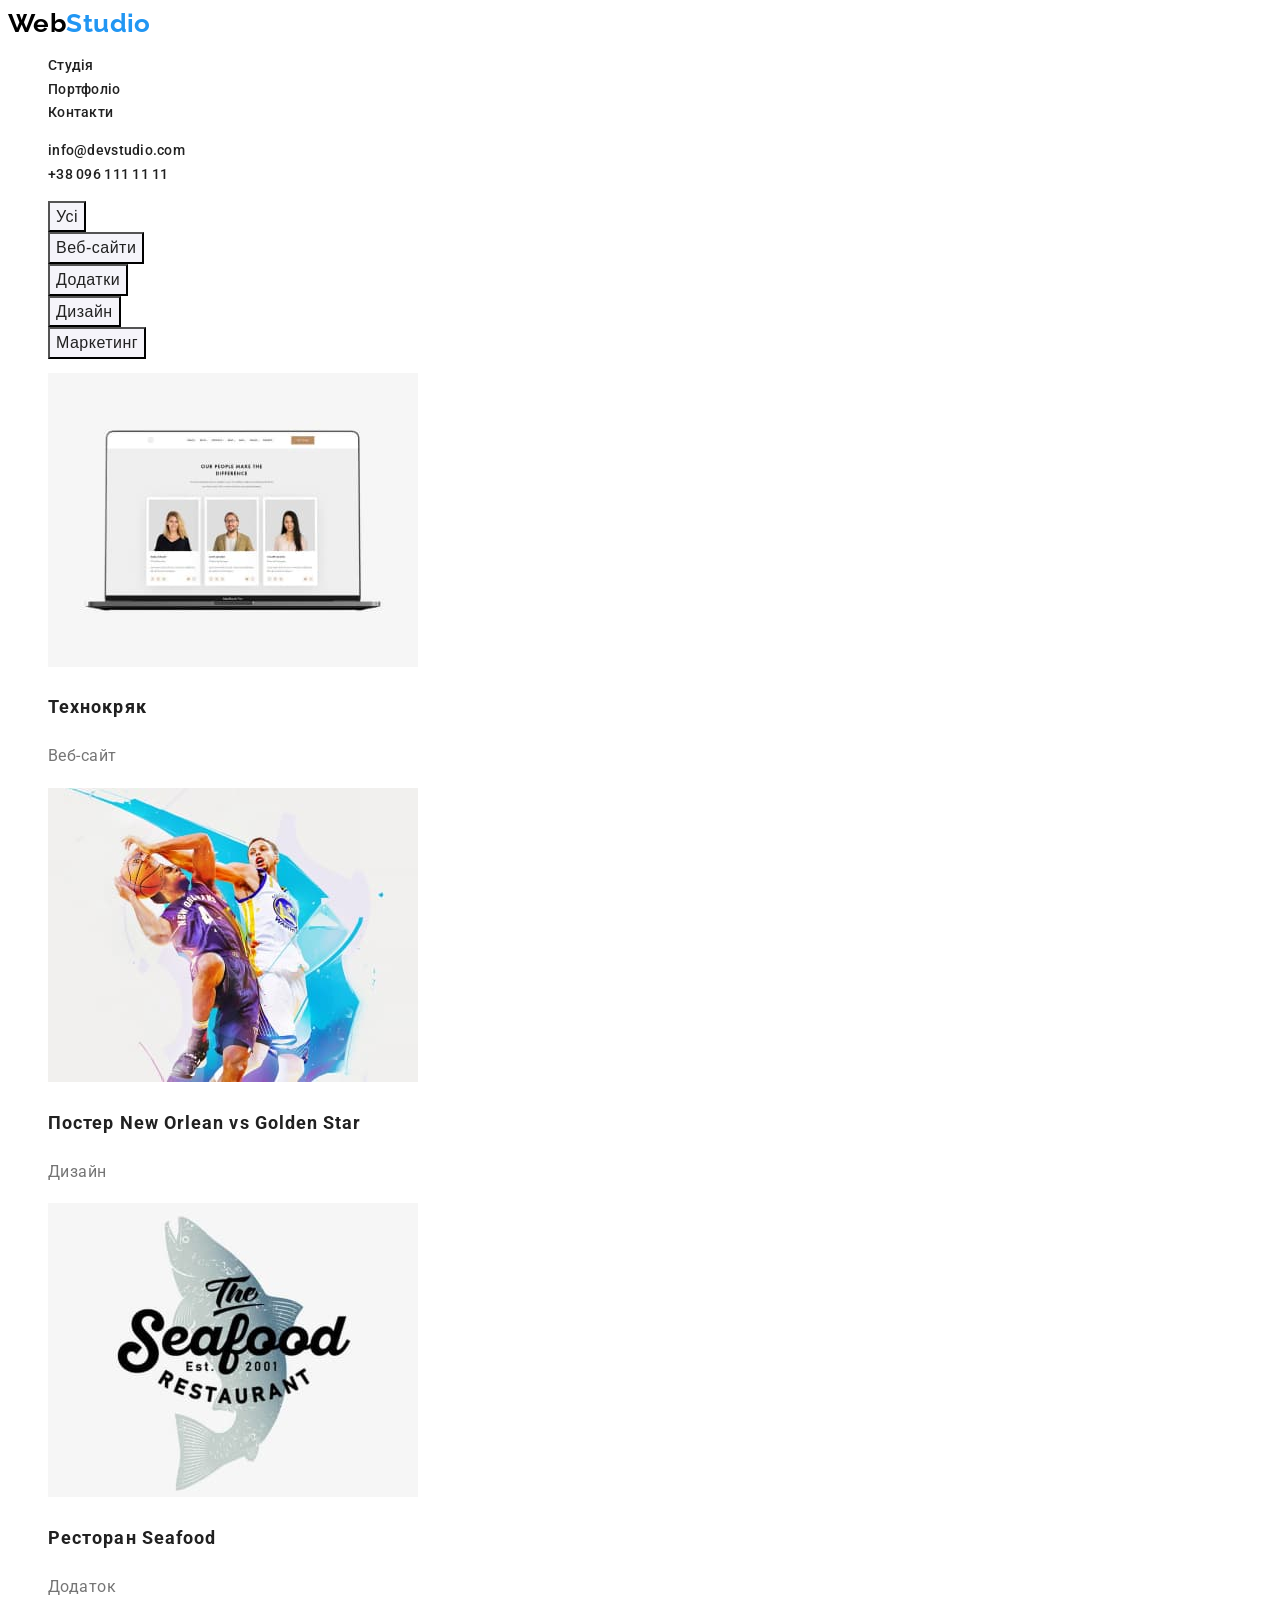
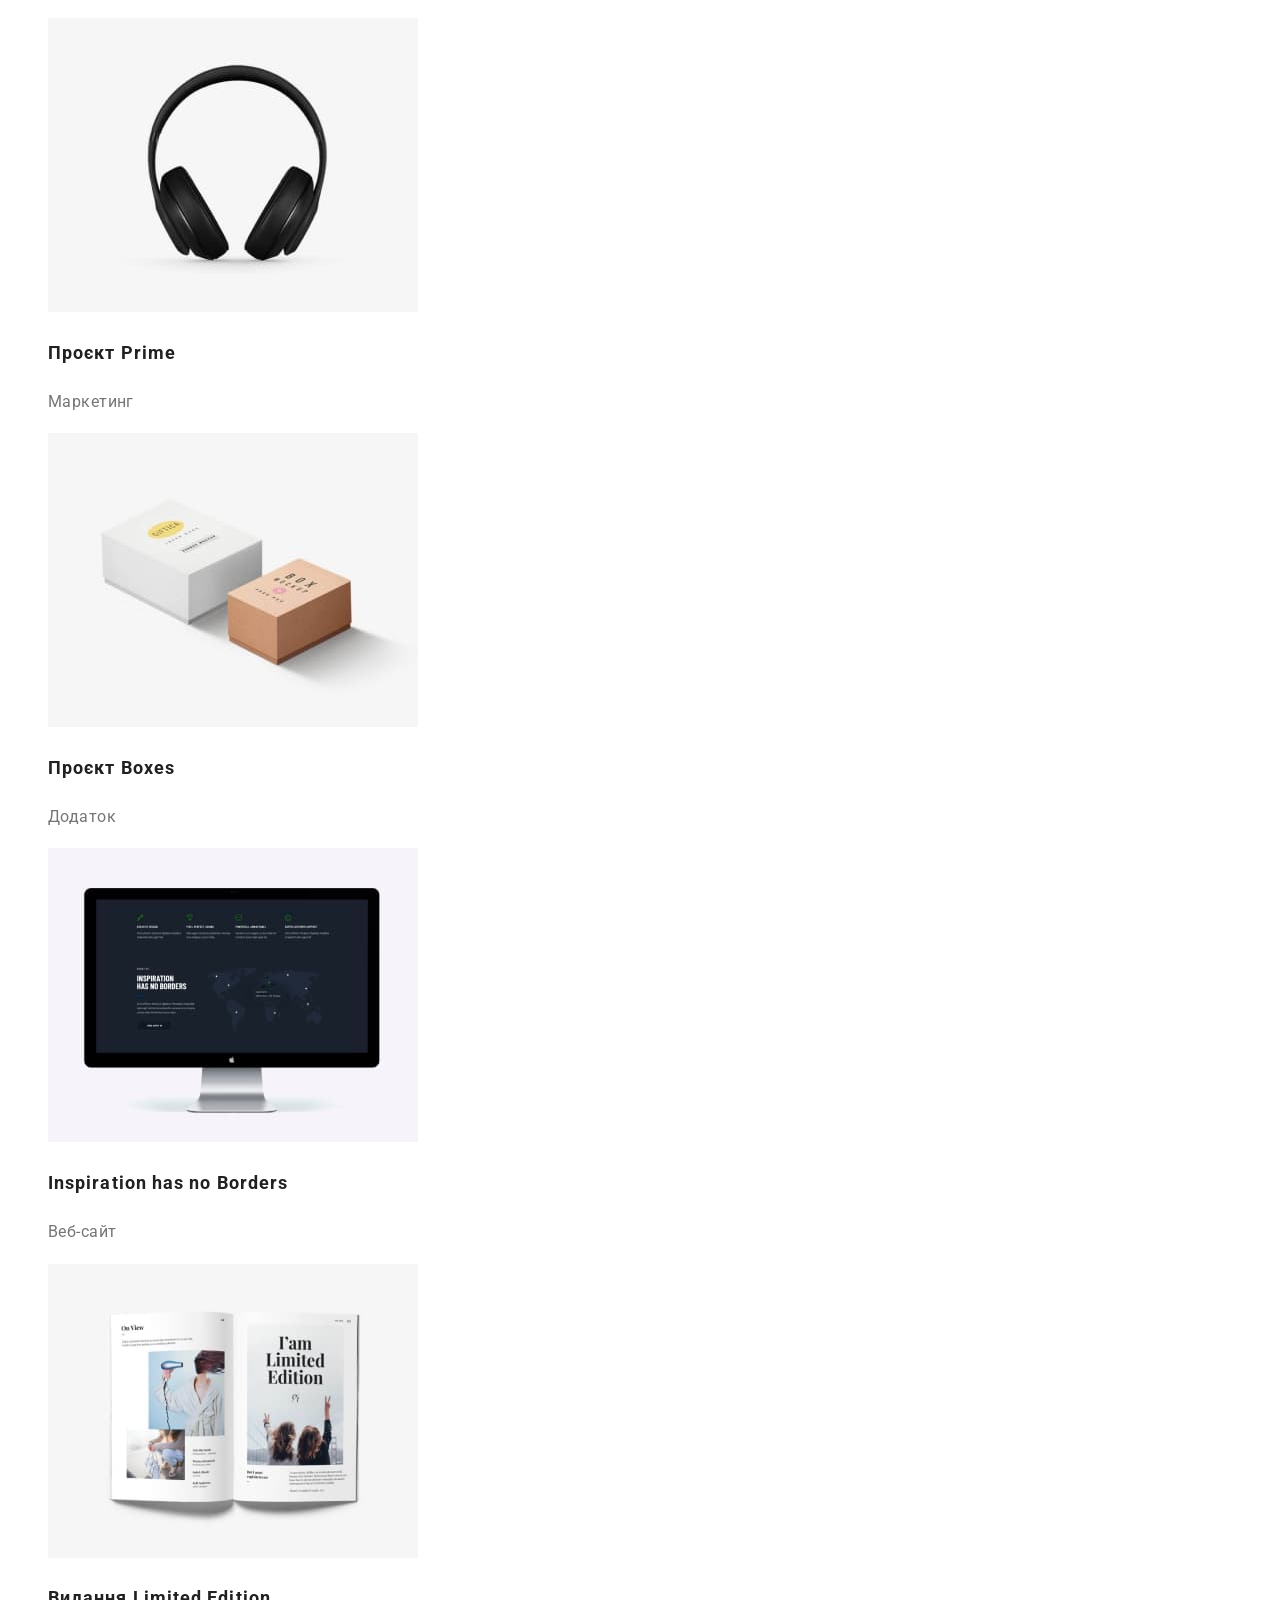
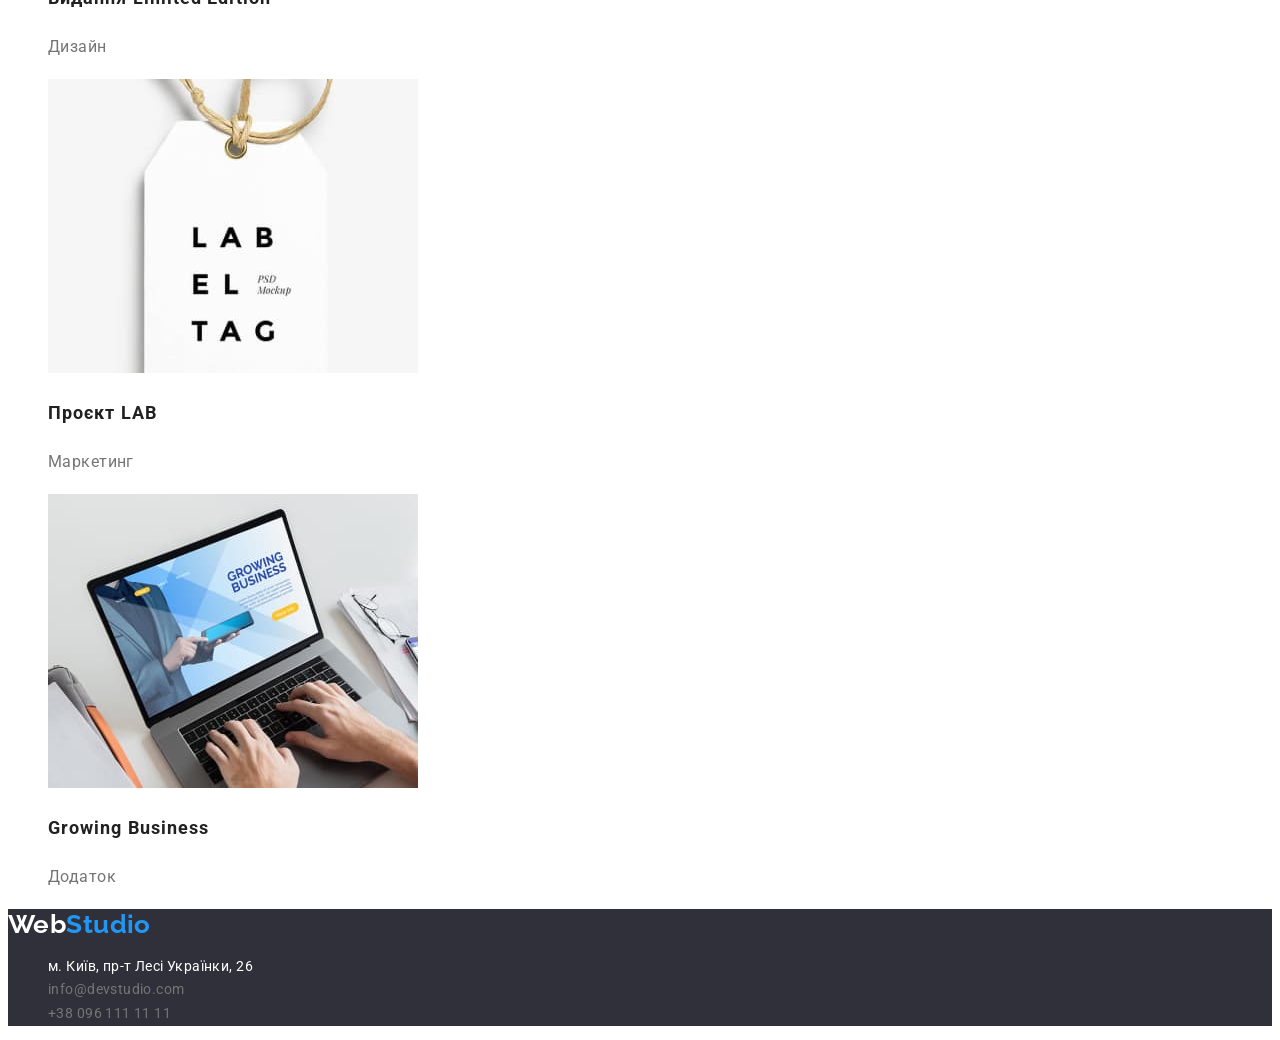
==== portfolio.html @ 114e3f78 "styles" ====
<!DOCTYPE html>
<html lang="uk">
  <head>
    <meta charset="UTF-8" />
    <meta http-equiv="X-UA-Compatible" content="IE=edge" />
    <meta name="viewport" content="width=device-width, initial-scale=1.0" />
    <title>WebStudio</title>
    <link rel="preconnect" href="https://fonts.googleapis.com" />
    <link rel="preconnect" href="https://fonts.gstatic.com" crossorigin />
    <link rel="preconnect" href="https://fonts.googleapis.com" />
    <link rel="preconnect" href="https://fonts.gstatic.com" crossorigin />
    <link
      href="https://fonts.googleapis.com/css2?family=Raleway:wght@700&family=Roboto:wght@400;500;700;900&display=swap"
      rel="stylesheet"
    />
    <link rel="stylesheet" href="./css/styles.css" />
  </head>
  <body>
    <header>
      <nav>
        <a class="logo" href="./index.html"
          ><span class="logo-color">Web</span>Studio</a
        >
        <ul class="nav-list">
          <li><a class="nav-list-item" href="./index.html">Студія</a></li>
          <li>
            <a class="nav-list-item" href="./portfolio.html">Портфоліо</a>
          </li>
          <li><a class="nav-list-item" href="#contacts-link">Контакти</a></li>
        </ul>
      </nav>
      <ul class="header-contacts">
        <li class="header-contacts-item">
          <a class="header-contacts-item-link" href="mailto:info@devstudio.com"
            >info@devstudio.com</a
          >
        </li>
        <li class="header-contacts-item">
          <a class="header-contacts-item-link" href="tel:+380961111111"
            >+38 096 111 11 11</a
          >
        </li>
      </ul>
    </header>
    <main>
      <section>
        <h1 class="hidden-title">Проєкти портфоліо</h1>
        <ul class="filter-list">
          <li class="filter-list-item">
            <button class="filter-list-button" type="button">Усі</button>
          </li>
          <li class="filter-list-item">
            <button class="filter-list-button" type="button">Веб-сайти</button>
          </li>
          <li class="filter-list-item">
            <button class="filter-list-button" type="button">Додатки</button>
          </li>
          <li class="filter-list-item">
            <button class="filter-list-button" type="button">Дизайн</button>
          </li>

          <li class="filter-list-item-button">
            <button class="filter-list-button" type="button">Маркетинг</button>
          </li>
        </ul>
        <ul class="portfolio-content-list">
          <li class="portfolio-content-list-item">
            <img
              src="./images/technocrack.jpg"
              alt="зразок веб-сайту"
              width="370"
              height="294"
            />
            <h2 class="portfolio-content-list-item-heading">Технокряк</h2>
            <p class="portfolio-content-list-item-text">Веб-сайт</p>
          </li>
          <li class="portfolio-content-list-item">
            <img
              src="./images/poster.jpg"
              alt="постер нба"
              width="370"
              height="294"
            />
            <h2 class="portfolio-content-list-item-heading">
              Постер New Orlean vs Golden Star
            </h2>
            <p class="portfolio-content-list-item-text">Дизайн</p>
          </li>
          <li class="portfolio-content-list-item">
            <img
              src="./images/seafood.jpg"
              alt="логотип ресторану"
              width="370"
              height="294"
            />
            <h2 class="portfolio-content-list-item-heading">
              Ресторан Seafood
            </h2>
            <p class="portfolio-content-list-item-text">Додаток</p>
          </li>
          <li class="portfolio-content-list-item">
            <img
              src="./images/prime.jpg"
              alt="слухавки"
              width="370"
              height="294"
            />
            <h2 class="portfolio-content-list-item-heading">Проєкт Prime</h2>
            <p class="portfolio-content-list-item-text">Маркетинг</p>
          </li>
          <li class="portfolio-content-list-item">
            <img
              src="./images/boxes.jpg"
              alt="коробки"
              width="370"
              height="294"
            />
            <h2 class="portfolio-content-list-item-heading">Проєкт Boxes</h2>
            <p class="portfolio-content-list-item-text">Додаток</p>
          </li>
          <li class="portfolio-content-list-item">
            <img
              src="./images/noborders.jpg"
              alt="зразок веб-сайту"
              width="370"
              height="294"
            />
            <h2 class="portfolio-content-list-item-heading">
              Inspiration has no Borders
            </h2>
            <p class="portfolio-content-list-item-text">Веб-сайт</p>
          </li>
          <li class="portfolio-content-list-item">
            <img
              src="./images/le.jpg"
              alt="зразок оформлення сторінок"
              width="370"
              height="294"
            />
            <h2 class="portfolio-content-list-item-heading">
              Видання Limited Edition
            </h2>
            <p class="portfolio-content-list-item-text">Дизайн</p>
          </li>
          <li class="portfolio-content-list-item">
            <img
              src="./images/lab.jpg"
              alt="проєкт лаб"
              width="370"
              height="294"
            />
            <h2 class="portfolio-content-list-item-heading">Проєкт LAB</h2>
            <p class="portfolio-content-list-item-text">Маркетинг</p>
          </li>
          <li class="portfolio-content-list-item">
            <img
              src="./images/business.jpg"
              alt="зразок додатку"
              width="370"
              height="294"
            />
            <h2 class="portfolio-content-list-item-heading">
              Growing Business
            </h2>
            <p class="portfolio-content-list-item-text">Додаток</p>
          </li>
        </ul>
      </section>
    </main>
    <footer class="contacts" id="contacts-link">
      <a class="logo" href="./index.html"
        ><span class="logo-footer-color">Web</span>Studio</a
      >
      <address>
        <ul class="address-list">
          <li class="address-list-item">
            <a
              class="map"
              href="https://goo.gl/maps/me57YFcmaELghzEW9"
              target="_blank"
              rel="noopener noreferrer nofollow"
              >м. Київ, пр-т Лесі Українки, 26</a
            >
          </li>
          <li class="address-list-item">
            <a class="mail" href="mailto:info@devstudio.com"
              >info@devstudio.com</a
            >
          </li>
          <li class="address-list-item">
            <a class="tel" href="tel:+380961111111">+38 096 111 11 11</a>
          </li>
        </ul>
      </address>
    </footer>
  </body>
</html>
---- css/styles.css ----
:root {
  /* Fonts */
  --primary-text-color: #757575;
  --title-text-color: #212121;
  --secondary-title-text-color: #ffffff;
  --secondary-text-color: #2196f3;
  --logo-text-color: #000000;
  --address-text-color: #ffffff 0.6;
  /* Background */
  --footer-background-color: #2f303a;
  --team-section-background-color: #f5f4fa;
}

body {
  font-family: "Roboto", sans-serif;
  font-style: normal;
  font-weight: 400;
  font-size: 14px;
  line-height: 1.7;
  letter-spacing: 0.03em;
  color: var(--primary-text-color);
}
/* header */
.logo {
  font-family: "Raleway", sans-serif;
  font-weight: 700;
  font-size: 26px;
  line-height: 1.2;
  color: var(--secondary-text-color);
  text-decoration: none;
  text-transform: capitalize;
}
.logo-color {
  color: var(--logo-text-color);
}
.nav-list,
.header-contacts,
.features-list,
.what-are-we-list,
.our-team-list,
.address-list,
.filter-list,
.portfolio-content-list {
  list-style: none;
}
.nav-list-item,
.header-contacts-item-link {
  font-weight: 500;
  font-size: 14px;
  line-height: 1.14;
  letter-spacing: 0.02em;
  color: var(--title-text-color);
  text-decoration: none;
}
.nav-list-item:hover,
.nav-list-item:focus,
.nav-list-item:active,
.header-contacts-item-link:hover,
.header-contacts-item-link:focus,
.header-contacts-item-link:active {
  color: var(--secondary-text-color);
}
/* main */
/* hero */
.hero,
.hero-btn {
  font-weight: 900;
  font-size: 44px;
  line-height: 1.36;
  text-align: center;
  letter-spacing: 0.06em;
  text-transform: uppercase;
  color: var(--secondary-title-text-color);
}
.hero-btn {
  font-weight: 700;
  font-size: 16px;
  line-height: 1.88;
  background-color: var(--secondary-text-color);
}
/* features */
.hidden-title {
  position: absolute;
  left: -10000px;
  top: auto;
  width: 1px;
  height: 1px;
  overflow: hidden;
}
/* what are we */
.features-list-item-heading,
.what-are-we-title,
.our-team-title {
  font-weight: 700;
  font-size: 14px;
  line-height: 1.14;
  text-transform: uppercase;
  color: var(--title-text-color);
}
.what-are-we-title,
.our-team-title {
  font-size: 36px;
  line-height: 42px;
  text-align: center;
}
/* our team */
.our-team {
  background-color: var(--team-section-background-color);
}
.our-team-list-item-heading {
  font-weight: 500;
  font-size: 16px;
  line-height: 1.2;
  text-align: center;
  color: var(--title-text-color);
}
.our-team-list-item-text {
  font-weight: 400;
  font-size: 16px;
  line-height: 1.2;
  text-align: center;
}
/* footer */
.contacts {
  background-color: var(--footer-background-color);
}
.map {
  font-style: normal;
  text-decoration: none;
  color: var(--secondary-title-text-color);
}
.logo-footer-color {
  color: var(--secondary-title-text-color);
}
.mail,
.tel {
  font-style: normal;
  text-decoration: none;
  color: var(--address-text-color);
}
/* portfolio */
.filter-list-button {
  font-style: inherit;
  font-weight: 500;
  font-size: 16px;
  line-height: 1.6;
  text-align: center;
  letter-spacing: 0.03em;
  color: var(--title-text-color);
  background-color: var(--team-section-background-color);
}
.filter-list-button:hover,
.filter-list-button:focus,
.filter-list-button:active {
  font-weight: 500;
  font-size: 16px;
  line-height: 1.6;
  text-align: center;
  letter-spacing: 0.03em;
  color: var(--secondary-title-text-color);
  background-color: var(--secondary-text-color);
}
.portfolio-content-list-item-heading {
  font-weight: 700;
  font-size: 18px;
  line-height: 2;
  letter-spacing: 0.06em;
  color: var(--title-text-color);
}
.portfolio-content-list-item-text {
  font-weight: 400;
  font-size: 16px;
  line-height: 1.9;
}
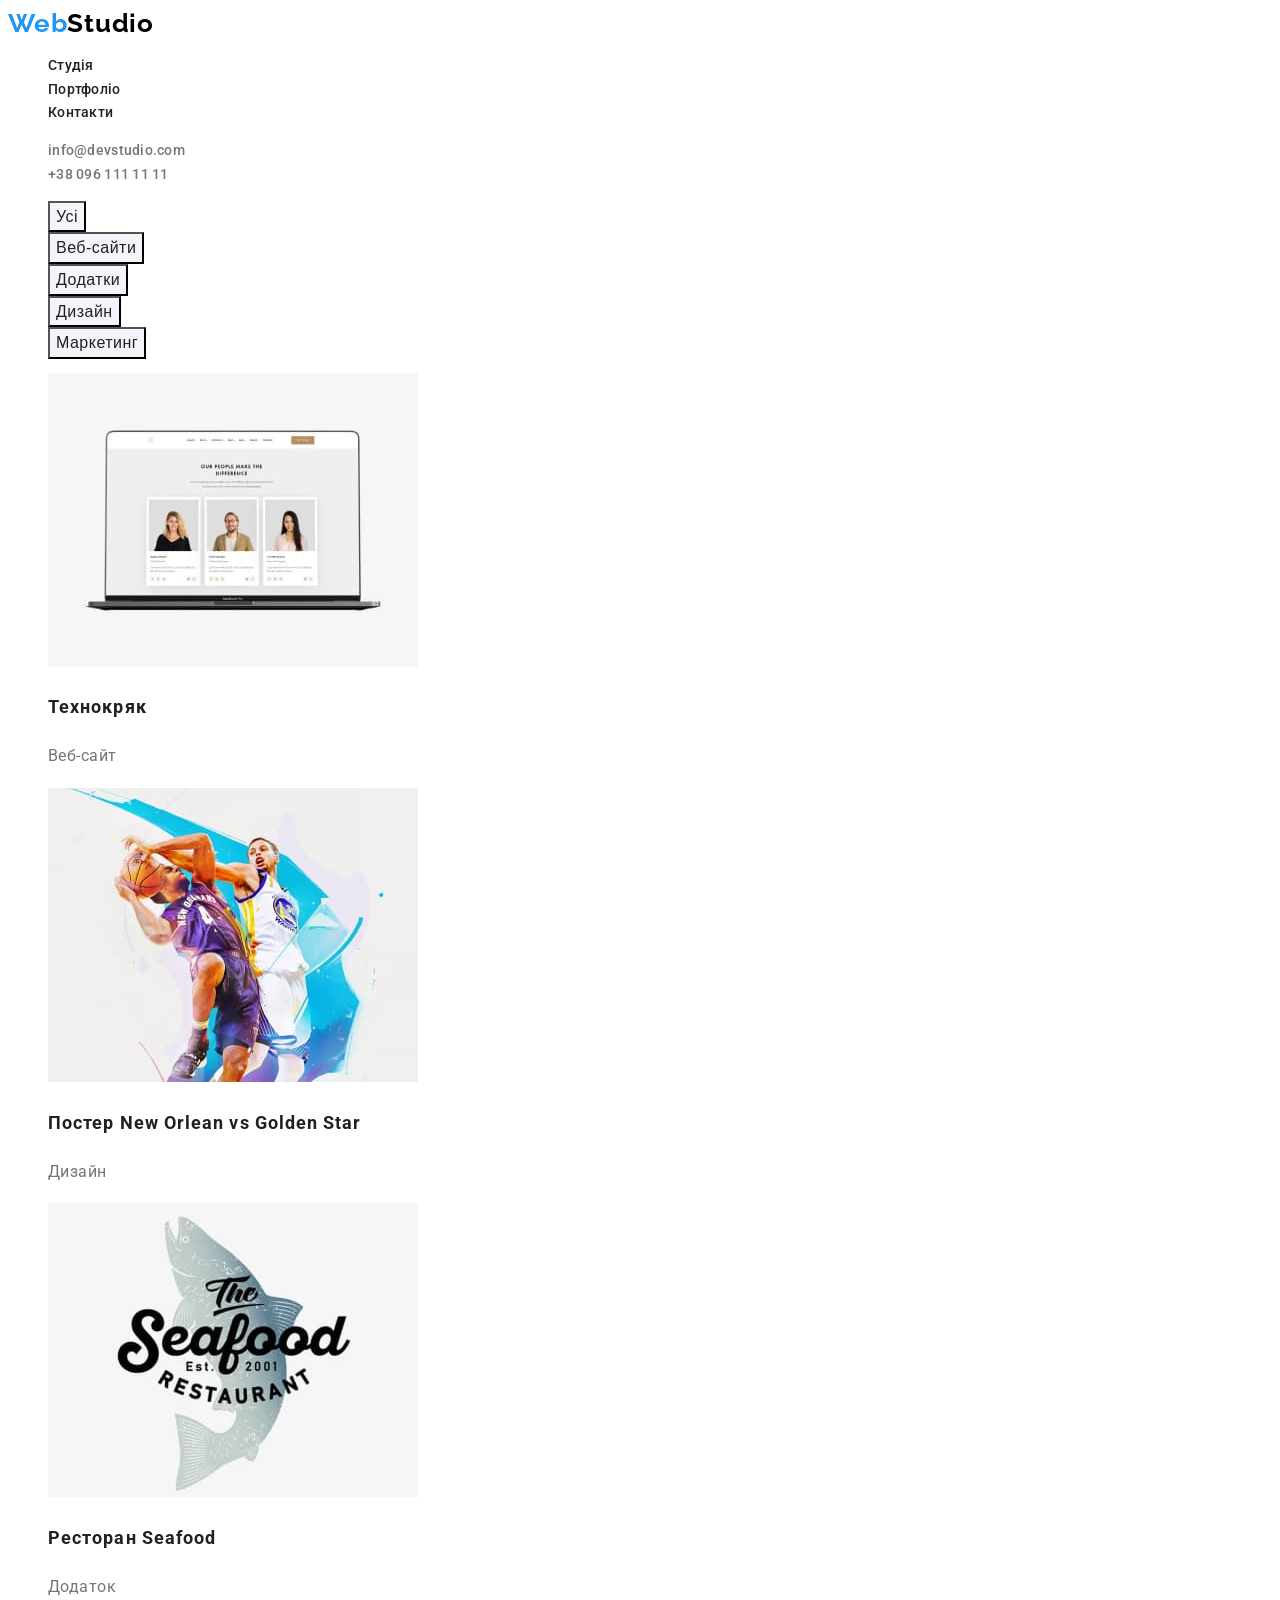
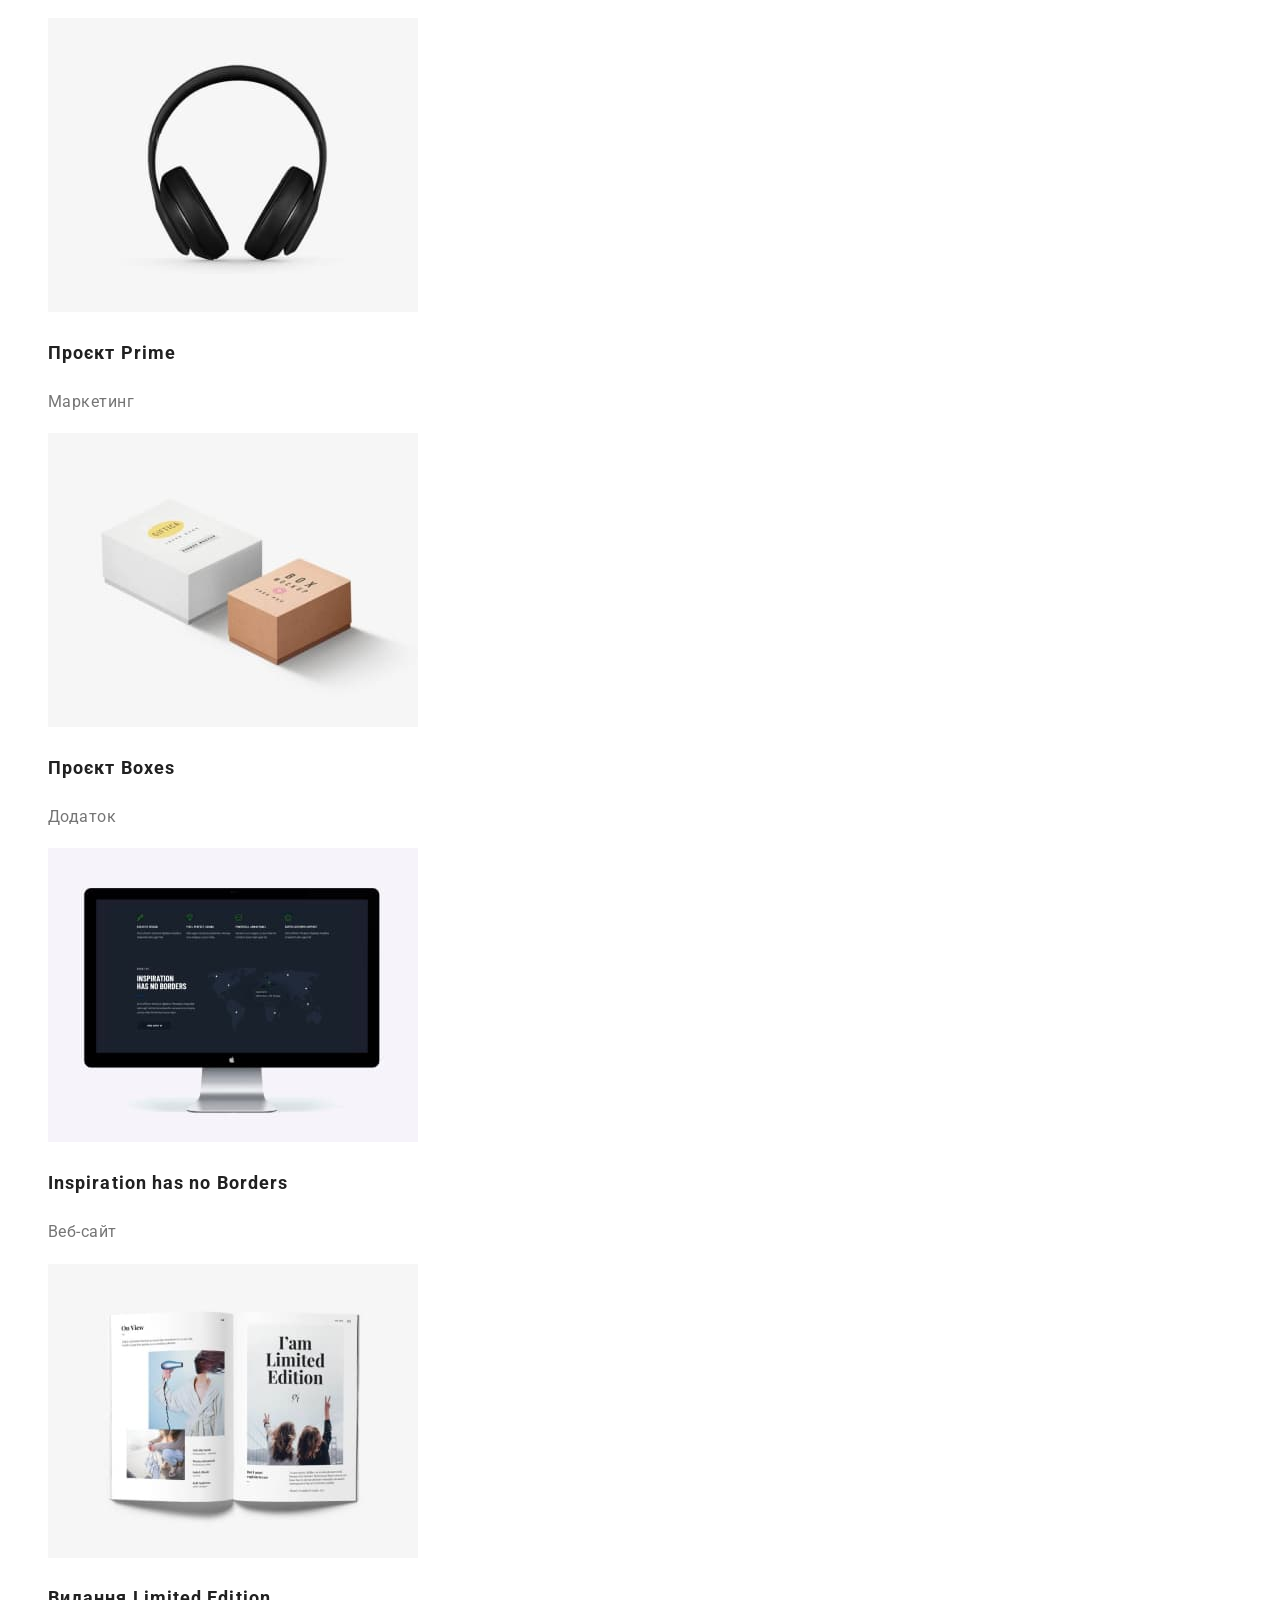
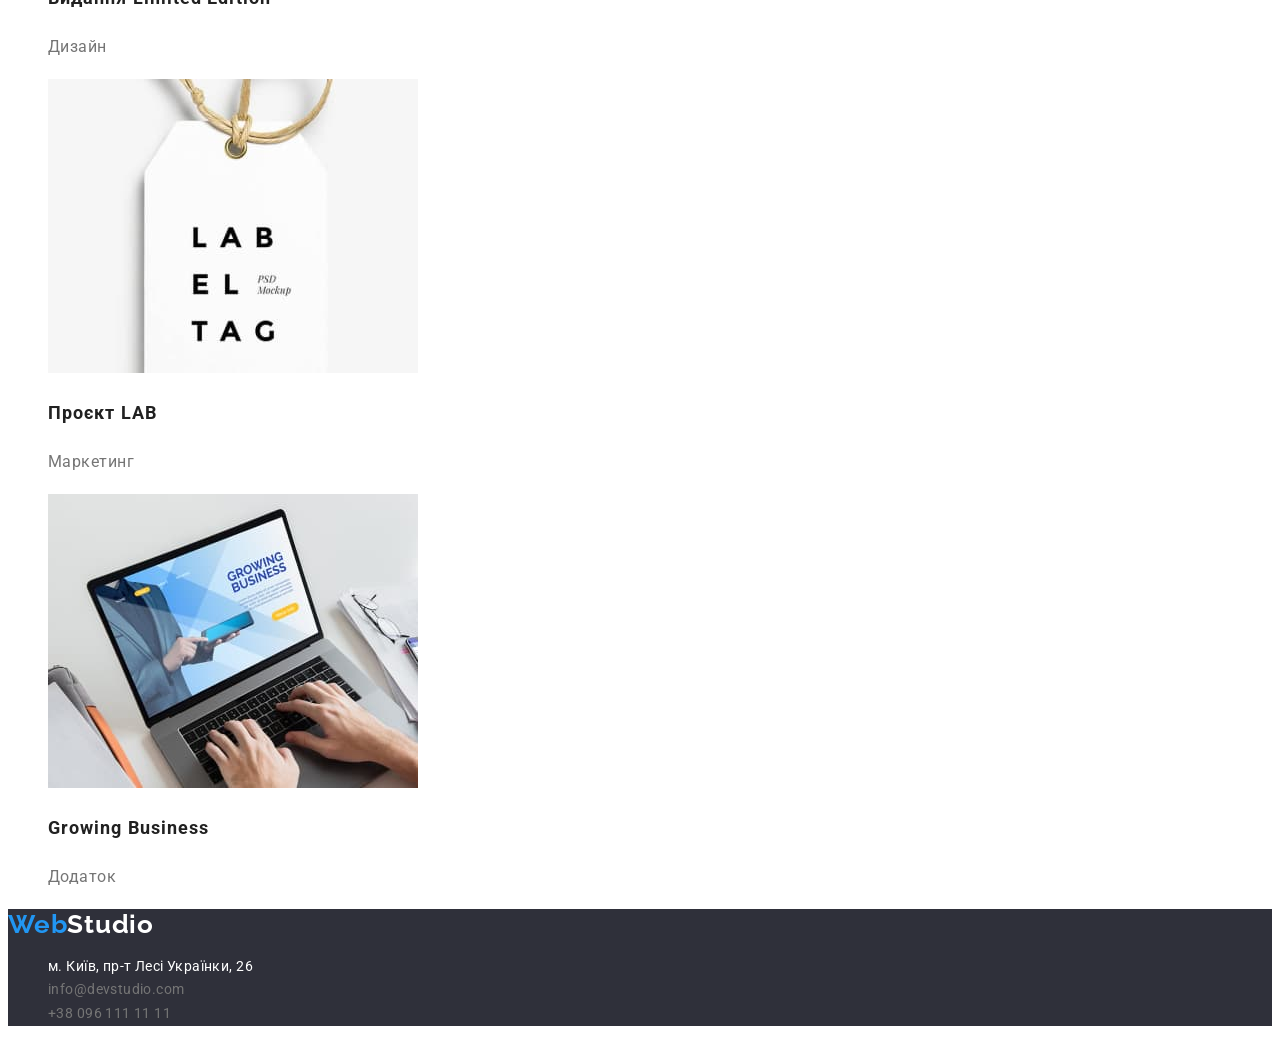
==== commit 10fac448: "correction of mistakes" ====
--- a/portfolio.html
+++ b/portfolio.html
@@ -168,14 +168,14 @@
       </section>
     </main>
     <footer class="contacts" id="contacts-link">
-      <a class="logo" href="./index.html"
+      <a class="logo footer-logo" href="./index.html"
         ><span class="logo-footer-color">Web</span>Studio</a
       >
       <address>
         <ul class="address-list">
           <li class="address-list-item">
             <a
-              class="map"
+              class="map-link"
               href="https://goo.gl/maps/me57YFcmaELghzEW9"
               target="_blank"
               rel="noopener noreferrer nofollow"
@@ -183,12 +183,12 @@
             >
           </li>
           <li class="address-list-item">
-            <a class="mail" href="mailto:info@devstudio.com"
+            <a class="mail-link" href="mailto:info@devstudio.com"
               >info@devstudio.com</a
             >
           </li>
           <li class="address-list-item">
-            <a class="tel" href="tel:+380961111111">+38 096 111 11 11</a>
+            <a class="tel-link" href="tel:+380961111111">+38 096 111 11 11</a>
           </li>
         </ul>
       </address>
--- a/css/styles.css
+++ b/css/styles.css
@@ -13,8 +13,6 @@
 
 body {
   font-family: "Roboto", sans-serif;
-  font-style: normal;
-  font-weight: 400;
   font-size: 14px;
   line-height: 1.7;
   letter-spacing: 0.03em;
@@ -26,12 +24,13 @@
   font-weight: 700;
   font-size: 26px;
   line-height: 1.2;
-  color: var(--secondary-text-color);
+  letter-spacing: 0.03em;
+  color: var(--logo-text-color);
   text-decoration: none;
   text-transform: capitalize;
 }
 .logo-color {
-  color: var(--logo-text-color);
+  color: var(--secondary-text-color);
 }
 .nav-list,
 .header-contacts,
@@ -52,6 +51,9 @@
   color: var(--title-text-color);
   text-decoration: none;
 }
+.header-contacts-item-link {
+  color: var(--primary-text-color);
+}
 .nav-list-item:hover,
 .nav-list-item:focus,
 .nav-list-item:active,
@@ -62,8 +64,7 @@
 }
 /* main */
 /* hero */
-.hero,
-.hero-btn {
+.hero {
   font-weight: 900;
   font-size: 44px;
   line-height: 1.36;
@@ -71,12 +72,17 @@
   letter-spacing: 0.06em;
   text-transform: uppercase;
   color: var(--secondary-title-text-color);
+  background-color: burlywood;
 }
 .hero-btn {
   font-weight: 700;
   font-size: 16px;
   line-height: 1.88;
+  text-align: center;
+  letter-spacing: 0.06em;
+  color: var(--secondary-title-text-color);
   background-color: var(--secondary-text-color);
+  cursor: pointer;
 }
 /* features */
 .hidden-title {
@@ -88,22 +94,25 @@
   overflow: hidden;
 }
 /* what are we */
-.features-list-item-heading,
+.features-list-item-heading {
+  font-weight: 700;
+  font-size: 14px;
+  line-height: 1.14;
+  letter-spacing: 0.03em;
+  text-transform: uppercase;
+  color: var(--title-text-color);
+}
+/* What are we, our team */
 .what-are-we-title,
 .our-team-title {
   font-weight: 700;
-  font-size: 14px;
-  line-height: 1.14;
-  text-transform: uppercase;
+  font-size: 36px;
+  line-height: 1.17;
+  text-align: center;
+  letter-spacing: 0.03em;
   color: var(--title-text-color);
 }
-.what-are-we-title,
-.our-team-title {
-  font-size: 36px;
-  line-height: 42px;
-  text-align: center;
-}
-/* our team */
+
 .our-team {
   background-color: var(--team-section-background-color);
 }
@@ -111,30 +120,35 @@
   font-weight: 500;
   font-size: 16px;
   line-height: 1.2;
+  letter-spacing: 0.03em;
   text-align: center;
   color: var(--title-text-color);
 }
 .our-team-list-item-text {
-  font-weight: 400;
   font-size: 16px;
   line-height: 1.2;
+  letter-spacing: 0.03em;
   text-align: center;
 }
 /* footer */
+address {
+  font-style: inherit;
+}
 .contacts {
   background-color: var(--footer-background-color);
 }
-.map {
-  font-style: normal;
+.map-link {
   text-decoration: none;
   color: var(--secondary-title-text-color);
 }
-.logo-footer-color {
+.footer-logo {
   color: var(--secondary-title-text-color);
 }
-.mail,
-.tel {
-  font-style: normal;
+.logo-footer-color {
+  color: var(--secondary-text-color);
+}
+.mail-link,
+.tel-link {
   text-decoration: none;
   color: var(--address-text-color);
 }
@@ -148,6 +162,7 @@
   letter-spacing: 0.03em;
   color: var(--title-text-color);
   background-color: var(--team-section-background-color);
+  cursor: pointer;
 }
 .filter-list-button:hover,
 .filter-list-button:focus,
@@ -168,7 +183,7 @@
   color: var(--title-text-color);
 }
 .portfolio-content-list-item-text {
-  font-weight: 400;
   font-size: 16px;
   line-height: 1.9;
+  letter-spacing: 0.03em;
 }
